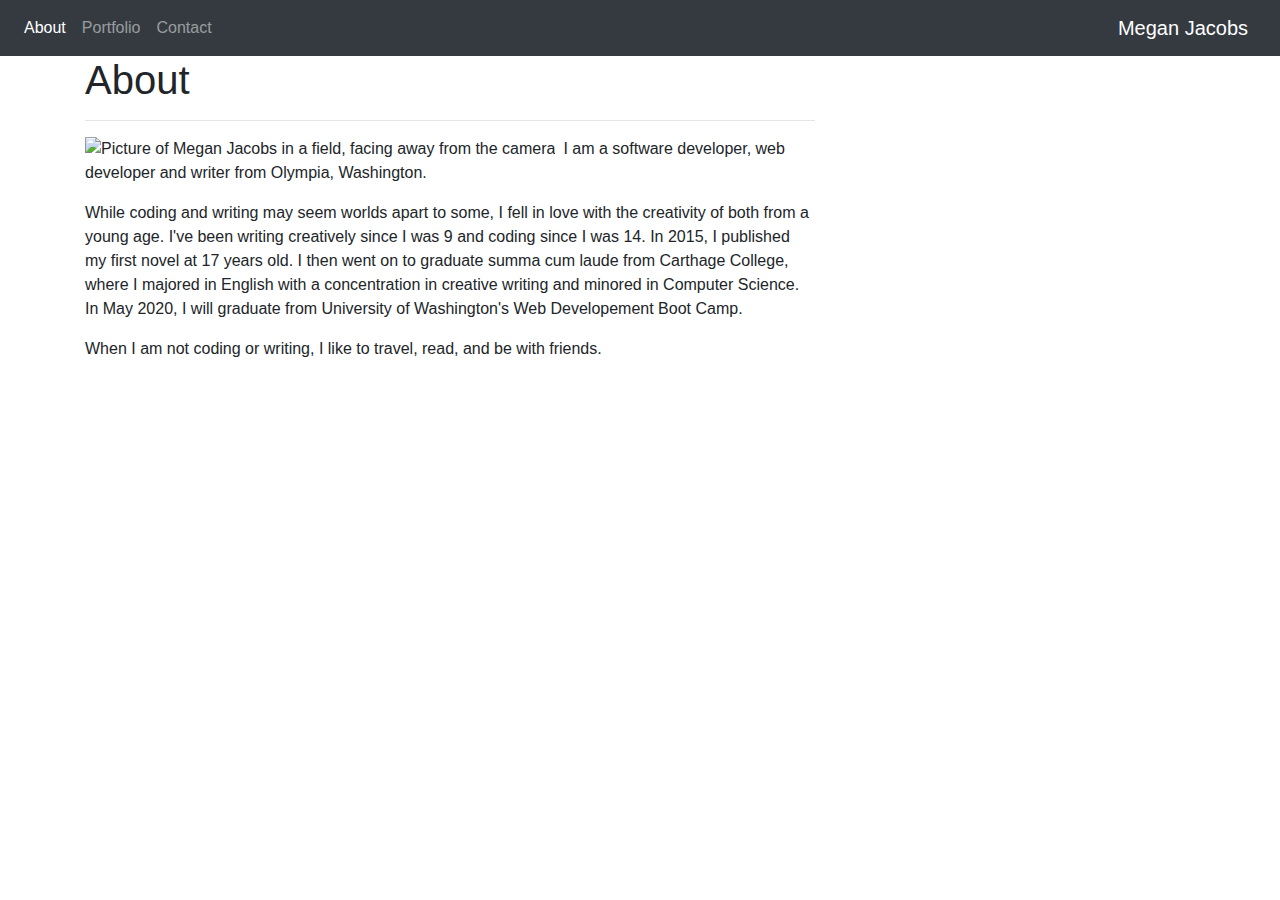
==== index.html @ 1dae89ce "added navbar, about image, and about text" ====
<!DOCTYPE html>
<html lang="en">
<head>
    <meta charset="UTF-8">
    <!-- for responsiveness -->
    <meta name="viewport" content="width=device-width, initial-scale=1.0">

    <!-- bootstrap link -->
    <link rel="stylesheet" href="https://maxcdn.bootstrapcdn.com/bootstrap/4.0.0/css/bootstrap.min.css" integrity="sha384-Gn5384xqQ1aoWXA+058RXPxPg6fy4IWvTNh0E263XmFcJlSAwiGgFAW/dAiS6JXm" crossorigin="anonymous">
    <script src="https://maxcdn.bootstrapcdn.com/bootstrap/4.0.0/js/bootstrap.min.js" integrity="sha384-JZR6Spejh4U02d8jOt6vLEHfe/JQGiRRSQQxSfFWpi1MquVdAyjUar5+76PVCmYl" crossorigin="anonymous"></script>

    <!-- stylesheet -->
    <link rel="stylesheet" href="stylesheet.css">

    <title>About | Megan Jacobs</title>
</head>
<body>
    <!-- bootstrap navbar -->
    <nav class="navbar navbar-expand-lg navbar-dark bg-dark">
    <!-- LIGHT VERSION: <nav class="navbar navbar-expand-lg navbar-light bg-light"> [DELETE AFTER CHOOSING] -->
        <!-- navigation -->
        <div class="collapse navbar-collapse" id="navbarSupportedContent">
          <ul class="navbar-nav mr-auto">
            <!-- this button is the active button (since we are in the about section) -->
            <li class="nav-item active">
              <a class="nav-link" href="index.html">About <span class="sr-only">(current)</span></a>
            </li>
            <li class="nav-item">
              <a class="nav-link" href="portfolio.html">Portfolio</a>
            </li>
            <li class="nav-item">
                <a class="nav-link" href="contact.html">Contact</a>
              </li>
          </ul>
        </div>

        <!-- name button -->
        <a class="navbar-brand" href="#">Megan Jacobs</a>
        <button class="navbar-toggler" type="button" data-toggle="collapse" data-target="#navbarSupportedContent" aria-controls="navbarSupportedContent" aria-expanded="false" aria-label="Toggle navigation">
          <span class="navbar-toggler-icon"></span>
        </button>
    
    </nav>

    <div class="container">
      <!-- first row contains header -->
      <div class="row">
          <!-- will cover 3/4 of the container -->
          <div class="col-md-8">
              <header>
                  <h1>About</h1>
                  <hr>
              </header>
          </div>
      </div>
      <!-- second row contains about image and text -->
      <div class="row"> 
        <div class="col-md-8"> 
          <img src="assets/profileImage.jpg" alt="Picture of Megan Jacobs in a field, facing away from the camera" class="img-fluid about-img mr-2 float-left">
          <p>
            I am a software developer, web developer and writer from Olympia, Washington.
          </p>
          <p>
            While coding and writing may seem worlds apart to some, I fell in love with the creativity of both from a young age. I've been writing creatively since I was 9 and coding since I was 14. In 2015, I published my first novel at 17 years old. I then went on to graduate summa cum laude from Carthage College, where I majored in English with a concentration in creative writing and minored in Computer Science. In May 2020, I will graduate from University of Washington's Web Developement Boot Camp.
          </p>
          <p>
            When I am not coding or writing, I like to travel, read, and be with friends.
          </p>
        </div>
      </div>
    </div>
</body>
</html>
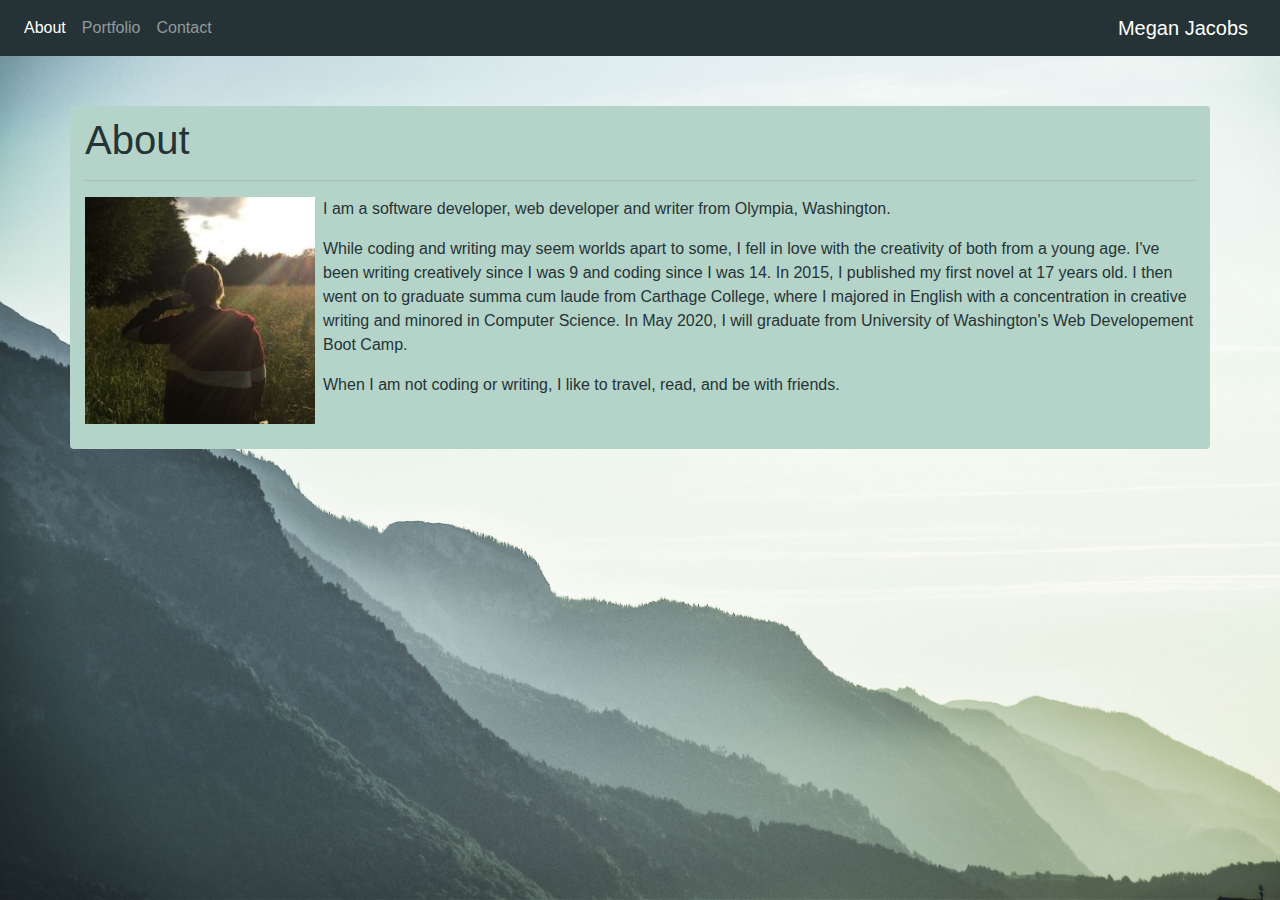
==== commit 1a129382: "added bg image, changed header, text, and container color scheme" ====
--- a/index.html
+++ b/index.html
@@ -16,7 +16,7 @@
 </head>
 <body>
     <!-- bootstrap navbar -->
-    <nav class="navbar navbar-expand-lg navbar-dark bg-dark">
+    <nav class="navbar navbar-expand-lg navbar-dark">
     <!-- LIGHT VERSION: <nav class="navbar navbar-expand-lg navbar-light bg-light"> [DELETE AFTER CHOOSING] -->
         <!-- navigation -->
         <div class="collapse navbar-collapse" id="navbarSupportedContent">
@@ -42,11 +42,10 @@
     
     </nav>
 
-    <div class="container">
+    <div class="container rounded">
       <!-- first row contains header -->
       <div class="row">
-          <!-- will cover 3/4 of the container -->
-          <div class="col-md-8">
+          <div class="col-md-12">
               <header>
                   <h1>About</h1>
                   <hr>
@@ -55,7 +54,7 @@
       </div>
       <!-- second row contains about image and text -->
       <div class="row"> 
-        <div class="col-md-8"> 
+        <div class="col-md-12"> 
           <img src="assets/profileImage.jpg" alt="Picture of Megan Jacobs in a field, facing away from the camera" class="img-fluid about-img mr-2 float-left">
           <p>
             I am a software developer, web developer and writer from Olympia, Washington.
--- a/stylesheet.css
+++ b/stylesheet.css
@@ -0,0 +1,27 @@
+/* copied from css-tricks.com */
+* {
+    color: #253336; 
+}
+html { 
+    /* image from https://www.pexels.com/photo/fogs-on-green-mountain-1054222/ */
+    background: url(assets/green-mountain.jpg) no-repeat center center fixed; 
+    -webkit-background-size: cover;
+    -moz-background-size: cover;
+    -o-background-size: cover;
+    background-size: cover;
+  }
+body {
+    background-color: transparent; 
+}
+.container {
+    background-color: #B5D4C9; 
+    margin-top: 50px; 
+    padding-top: 10px; 
+    padding-bottom: 25px; 
+}
+.navbar {
+    background-color: #253336 
+}
+.b-margin {
+    margin-bottom: 15px; 
+}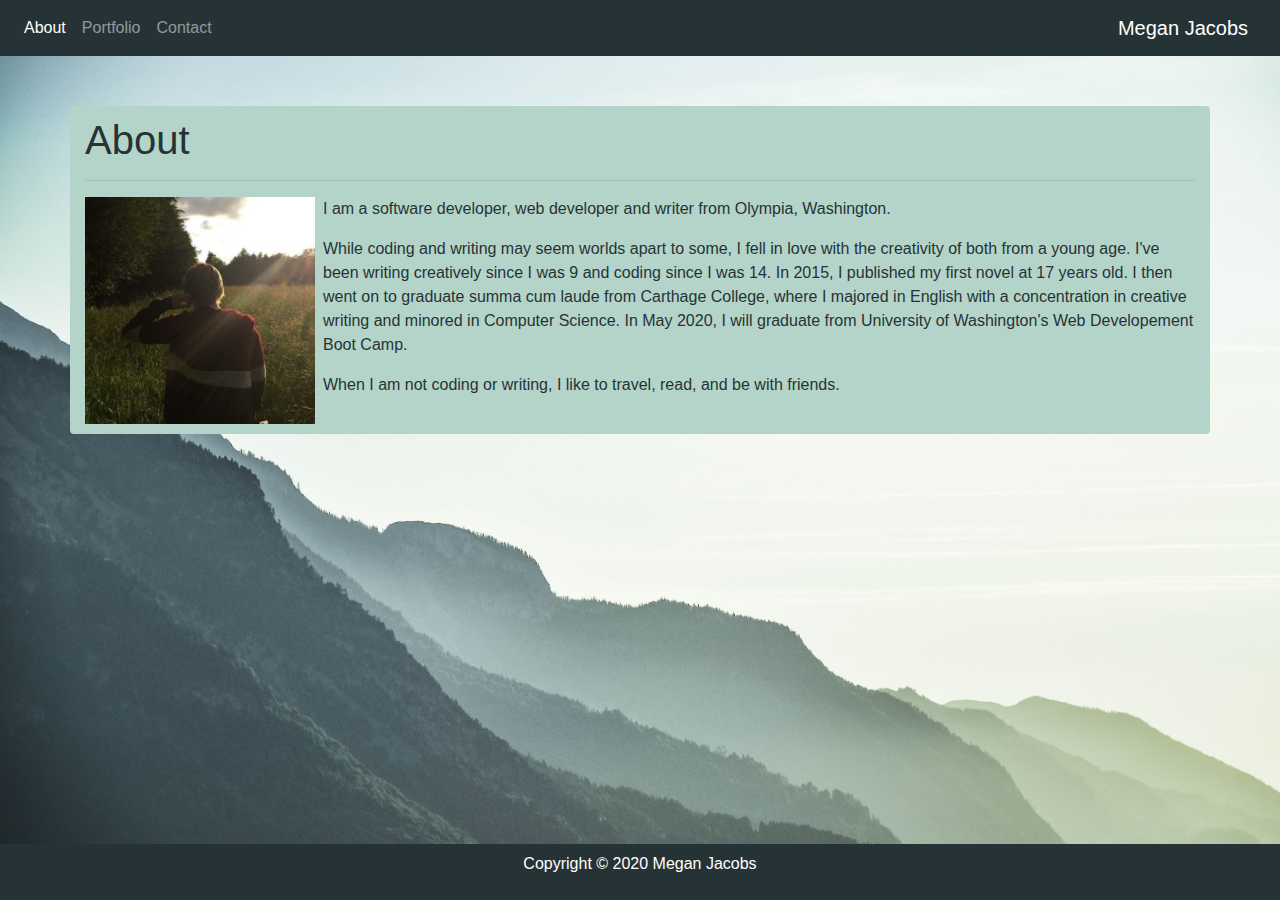
==== commit e988a17c: "added footer" ====
--- a/index.html
+++ b/index.html
@@ -68,5 +68,11 @@
         </div>
       </div>
     </div>
+
+    <footer> 
+      <p class="footer-text">
+        Copyright © 2020 Megan Jacobs
+      </p>
+    </footer>
 </body>
 </html>--- a/stylesheet.css
+++ b/stylesheet.css
@@ -16,12 +16,25 @@
 .container {
     background-color: #B5D4C9; 
     margin-top: 50px; 
+    margin-bottom: 50px; 
     padding-top: 10px; 
-    padding-bottom: 25px; 
+    padding-bottom: 10px; 
 }
 .navbar {
-    background-color: #253336 
+    background-color: #253336;
 }
 .b-margin {
     margin-bottom: 15px; 
+}
+footer {
+    position: fixed;
+    left: 0;
+    bottom: 0;
+    width: 100%;
+    background-color: #253336;
+    text-align: center;
+    padding: .5em; 
+}
+.footer-text {
+    color: white;
 }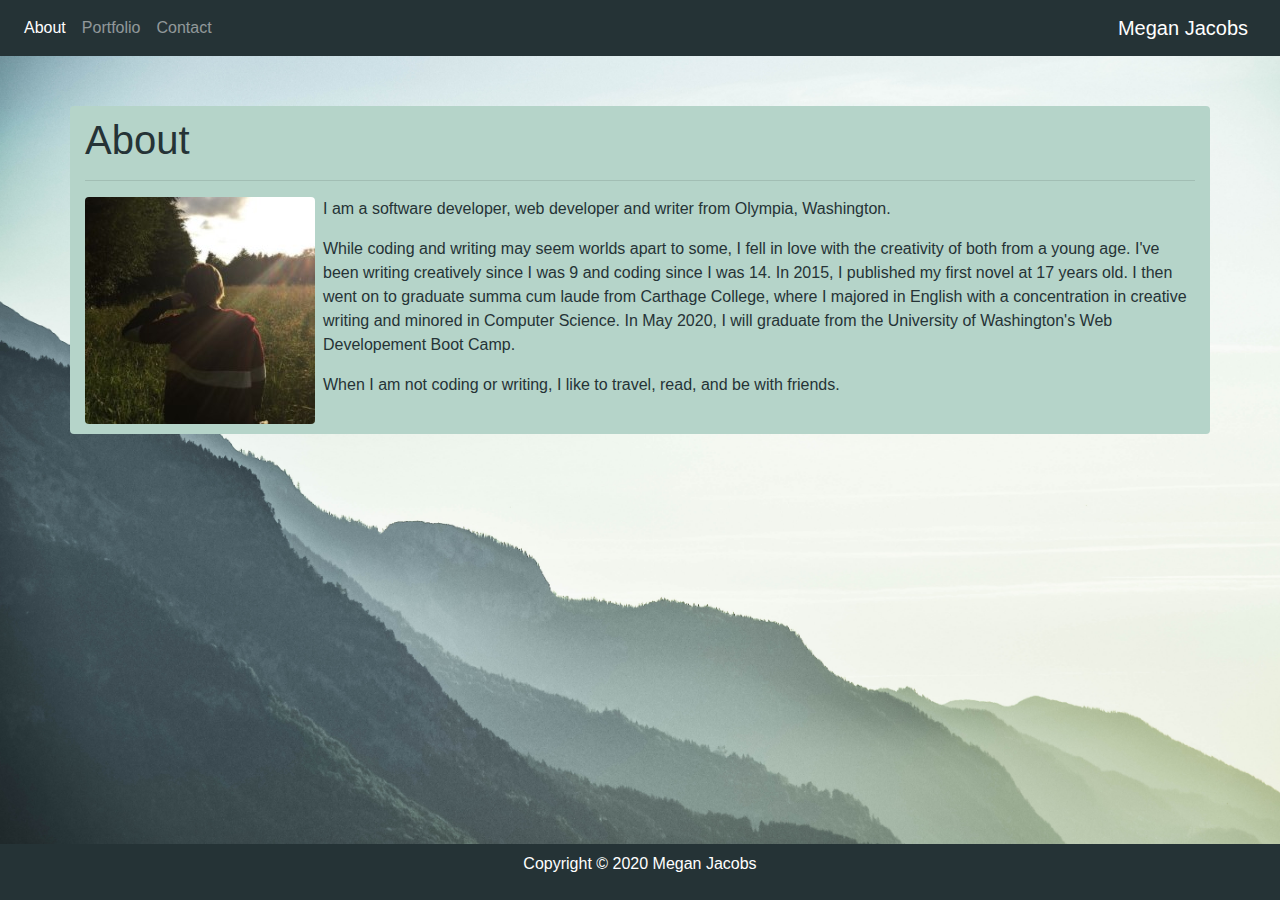
==== commit 77e089ca: "added semantic html tags" ====
--- a/index.html
+++ b/index.html
@@ -52,21 +52,24 @@
               </header>
           </div>
       </div>
-      <!-- second row contains about image and text -->
-      <div class="row"> 
-        <div class="col-md-12"> 
-          <img src="assets/profileImage.jpg" alt="Picture of Megan Jacobs in a field, facing away from the camera" class="img-fluid about-img mr-2 float-left">
-          <p>
-            I am a software developer, web developer and writer from Olympia, Washington.
-          </p>
-          <p>
-            While coding and writing may seem worlds apart to some, I fell in love with the creativity of both from a young age. I've been writing creatively since I was 9 and coding since I was 14. In 2015, I published my first novel at 17 years old. I then went on to graduate summa cum laude from Carthage College, where I majored in English with a concentration in creative writing and minored in Computer Science. In May 2020, I will graduate from University of Washington's Web Developement Boot Camp.
-          </p>
-          <p>
-            When I am not coding or writing, I like to travel, read, and be with friends.
-          </p>
+      <!-- section - about pic/info -->
+      <section>
+        <!-- second row contains about image and text -->
+        <div class="row"> 
+          <div class="col-md-12"> 
+            <img src="assets/profileImage.jpg" alt="Picture of Megan Jacobs in a field, facing away from the camera" class="img-fluid about-img mr-2 rounded float-left">
+            <p>
+              I am a software developer, web developer and writer from Olympia, Washington.
+            </p>
+            <p>
+              While coding and writing may seem worlds apart to some, I fell in love with the creativity of both from a young age. I've been writing creatively since I was 9 and coding since I was 14. In 2015, I published my first novel at 17 years old. I then went on to graduate summa cum laude from Carthage College, where I majored in English with a concentration in creative writing and minored in Computer Science. In May 2020, I will graduate from the University of Washington's Web Developement Boot Camp.
+            </p>
+            <p>
+              When I am not coding or writing, I like to travel, read, and be with friends.
+            </p>
+          </div>
         </div>
-      </div>
+      </section>
     </div>
 
     <footer> 
